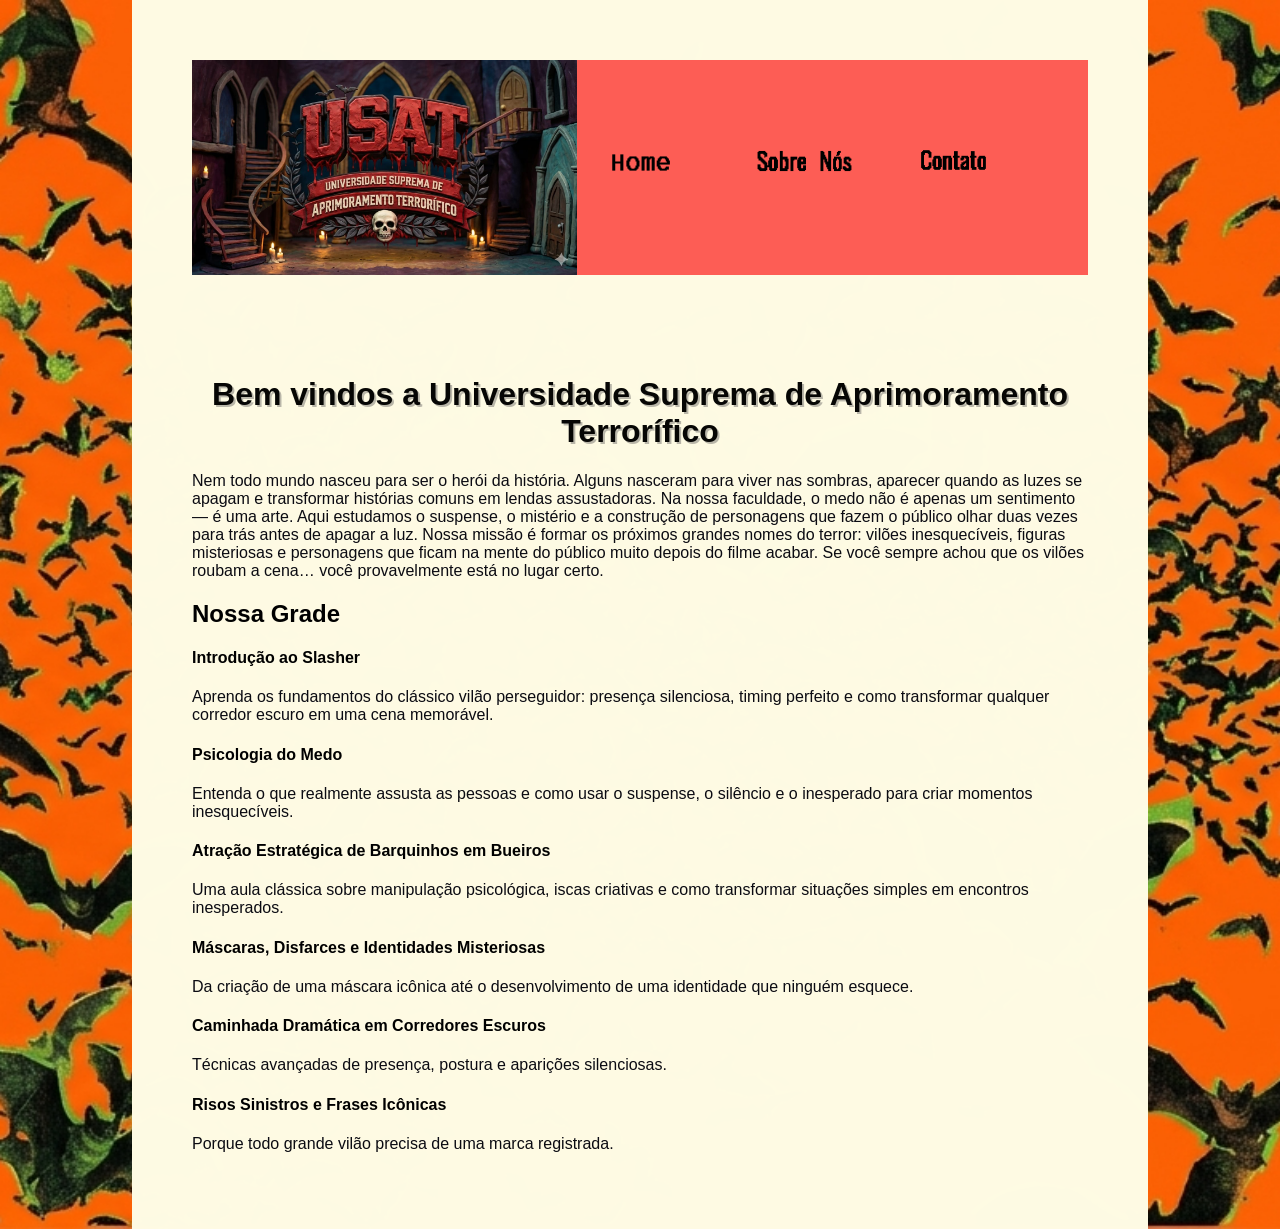
==== index.html @ 1061a879 "Update index.html" ====
<!DOCTYPE html>
<html lang="pt-br">
<head>
    <meta charset="UTF-8">
    <meta name="viewport" content="width=device-width, initial-scale=1.0">
    <title>Document</title>
    <link rel="stylesheet" href="aparencia.css">
</head>
<body> 
    <div class="container">
    <header> 
        
        <img class="logo" src="b1789b69-5e54-4f45-bcd7-38c02c37fc82.jpg">

<nav style="position:absolute;top: 30%; right:25%;">
    <a href="sobre.html">
        <img src="sobreee.gif" width="120px">
    </a>
</nav>
<nav style="position: absolute;top: 30%; right:10%;">
    <a href="contato.html">
        <img src="cont.gif" width="90px">
    </a>
    </nav>
 <nav style="position: absolute;top: 35%;left: 45%;">
        <a href="index.html">
            <img src="home.gif" width="90px">
        </a> 
    </nav>

            
        </header>

<h1 style="color: rgb(6, 6, 4);"> Bem vindos a Universidade Suprema de Aprimoramento Terrorífico</h1>    
    <p> Nem todo mundo nasceu para ser o herói da história.
Alguns nasceram para viver nas sombras, aparecer quando as luzes se apagam e transformar histórias comuns em lendas assustadoras.
Na nossa faculdade, o medo não é apenas um sentimento — é uma arte. 
Aqui estudamos o suspense, o mistério e a construção de personagens que fazem o público olhar duas vezes para trás antes de apagar a luz.
Nossa missão é formar os próximos grandes nomes do terror: vilões inesquecíveis, figuras misteriosas e personagens que ficam na mente do público muito depois do filme acabar.
Se você sempre achou que os vilões roubam a cena…
você provavelmente está no lugar certo.</p>
<h2>Nossa Grade</h2>
<h4>Introdução ao Slasher</h4>
<p>Aprenda os fundamentos do clássico vilão perseguidor: presença silenciosa, timing perfeito e como transformar qualquer corredor escuro em uma cena memorável. </p>

<h4>Psicologia do Medo </h4>
<p>Entenda o que realmente assusta as pessoas e como usar o suspense, o silêncio e o inesperado para criar momentos inesquecíveis.</p>

<h4>Atração Estratégica de Barquinhos em Bueiros</h4>
<p>Uma aula clássica sobre manipulação psicológica, iscas criativas e como transformar situações simples em encontros inesperados.</p>

<h4>Máscaras, Disfarces e Identidades Misteriosas</h4>
<p>Da criação de uma máscara icônica até o desenvolvimento de uma identidade que ninguém esquece.</p>

<h4>Caminhada Dramática em Corredores Escuros</h4>
<p>Técnicas avançadas de presença, postura e aparições silenciosas.</p>

<h4>Risos Sinistros e Frases Icônicas</h4>
<p>Porque todo grande vilão precisa de uma marca registrada.</p>

           
       
       

</body>
</div>
</html>


           
       
       

</body>
</div>
</html>
---- aparencia.css ----
header {
  background-color: #fd0808a5;
  position: relative;
  padding: 12%;
}

body {
  margin: 0;
  background-image: url("morce.png"); 
  background-size: cover;   
  background-position: center;
  background-repeat: no-repeat;
  font-family: Arial, sans-serif;
  
}

.container{
  max-width: 70%;   
  margin: auto;       
  padding: 60px;
  background-color: rgba(254, 251, 228, 0.995);
}   

h1 { 
  text-shadow: 2px 2px rgba(91, 88, 89, 0.418);
  text-align:center;
  padding-top: 80px;
}

p {
  color: rgb(11, 11, 18);
}

.center{
  display: flex;
  justify-content: center;
  align-items: center;
}

.logo{
  position: absolute;
  top: 0%;
  left: 0%;
  width: 43%;   
}

form{
  max-width: 70%;          
  padding: 60px;
  background-color: rgba(230, 236, 147, 0.381);
  display: flex;
  flex-direction: column;
  width: 40%;
  margin: 9% auto;
  gap: 9px;
}
  footer{ position: relative;
  padding: 1%; }
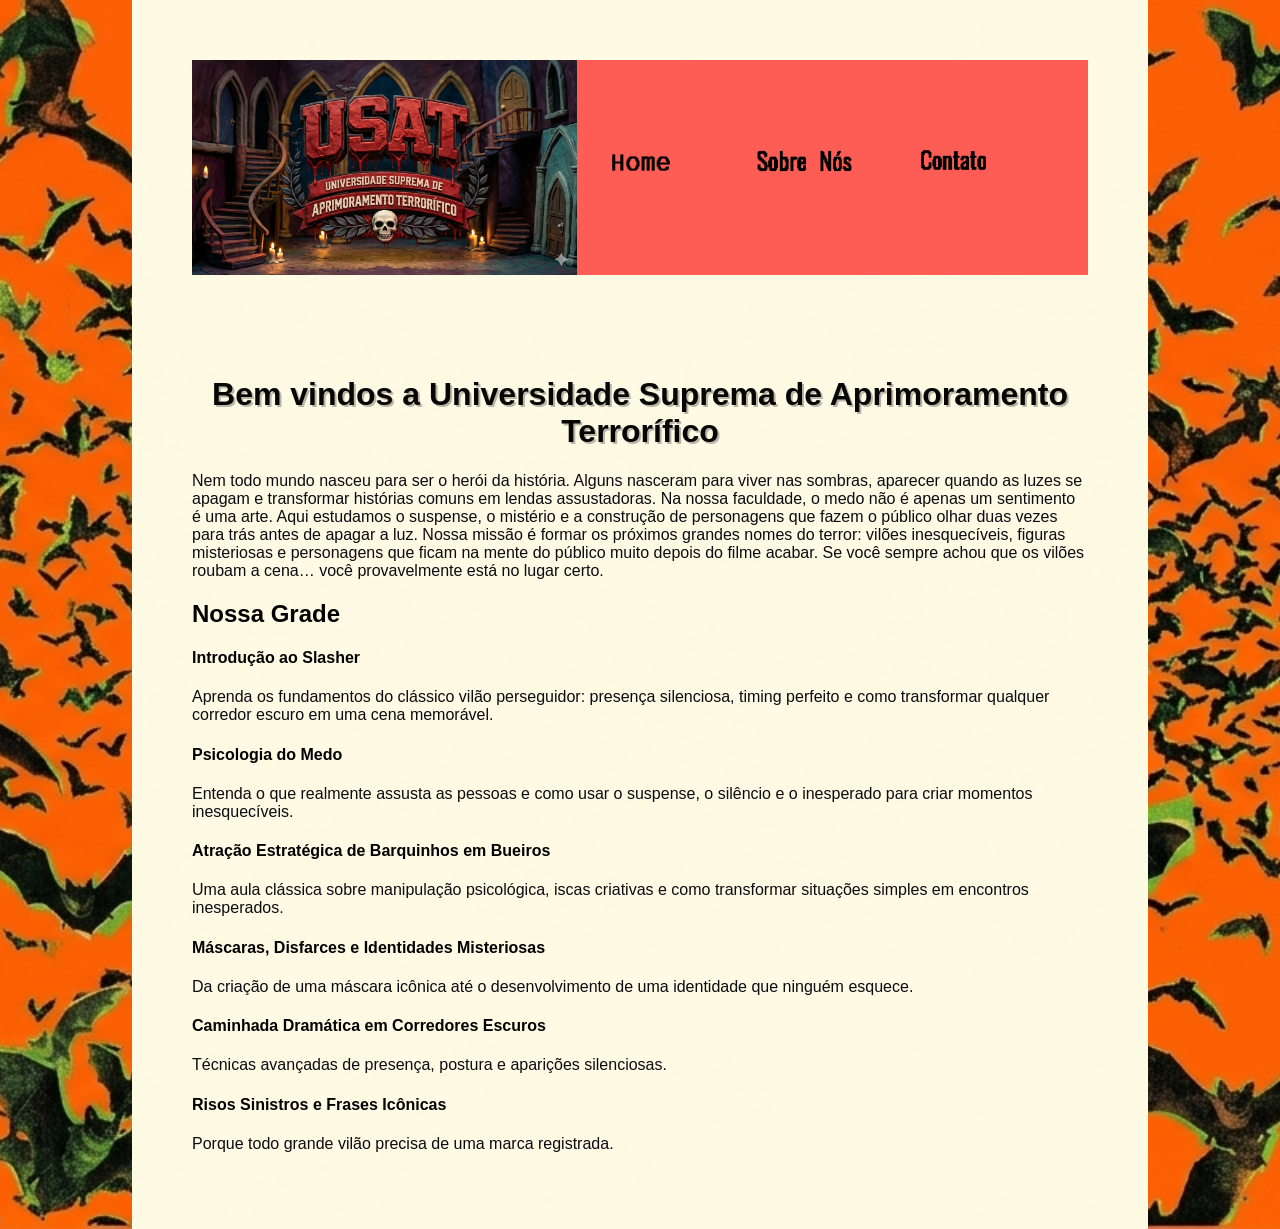
==== commit 48b8077f: "Update index.html" ====
--- a/index.html
+++ b/index.html
@@ -34,7 +34,7 @@
 <h1 style="color: rgb(6, 6, 4);"> Bem vindos a Universidade Suprema de Aprimoramento Terrorífico</h1>    
     <p> Nem todo mundo nasceu para ser o herói da história.
 Alguns nasceram para viver nas sombras, aparecer quando as luzes se apagam e transformar histórias comuns em lendas assustadoras.
-Na nossa faculdade, o medo não é apenas um sentimento — é uma arte. 
+Na nossa faculdade, o medo não é apenas um sentimento é uma arte. 
 Aqui estudamos o suspense, o mistério e a construção de personagens que fazem o público olhar duas vezes para trás antes de apagar a luz.
 Nossa missão é formar os próximos grandes nomes do terror: vilões inesquecíveis, figuras misteriosas e personagens que ficam na mente do público muito depois do filme acabar.
 Se você sempre achou que os vilões roubam a cena…
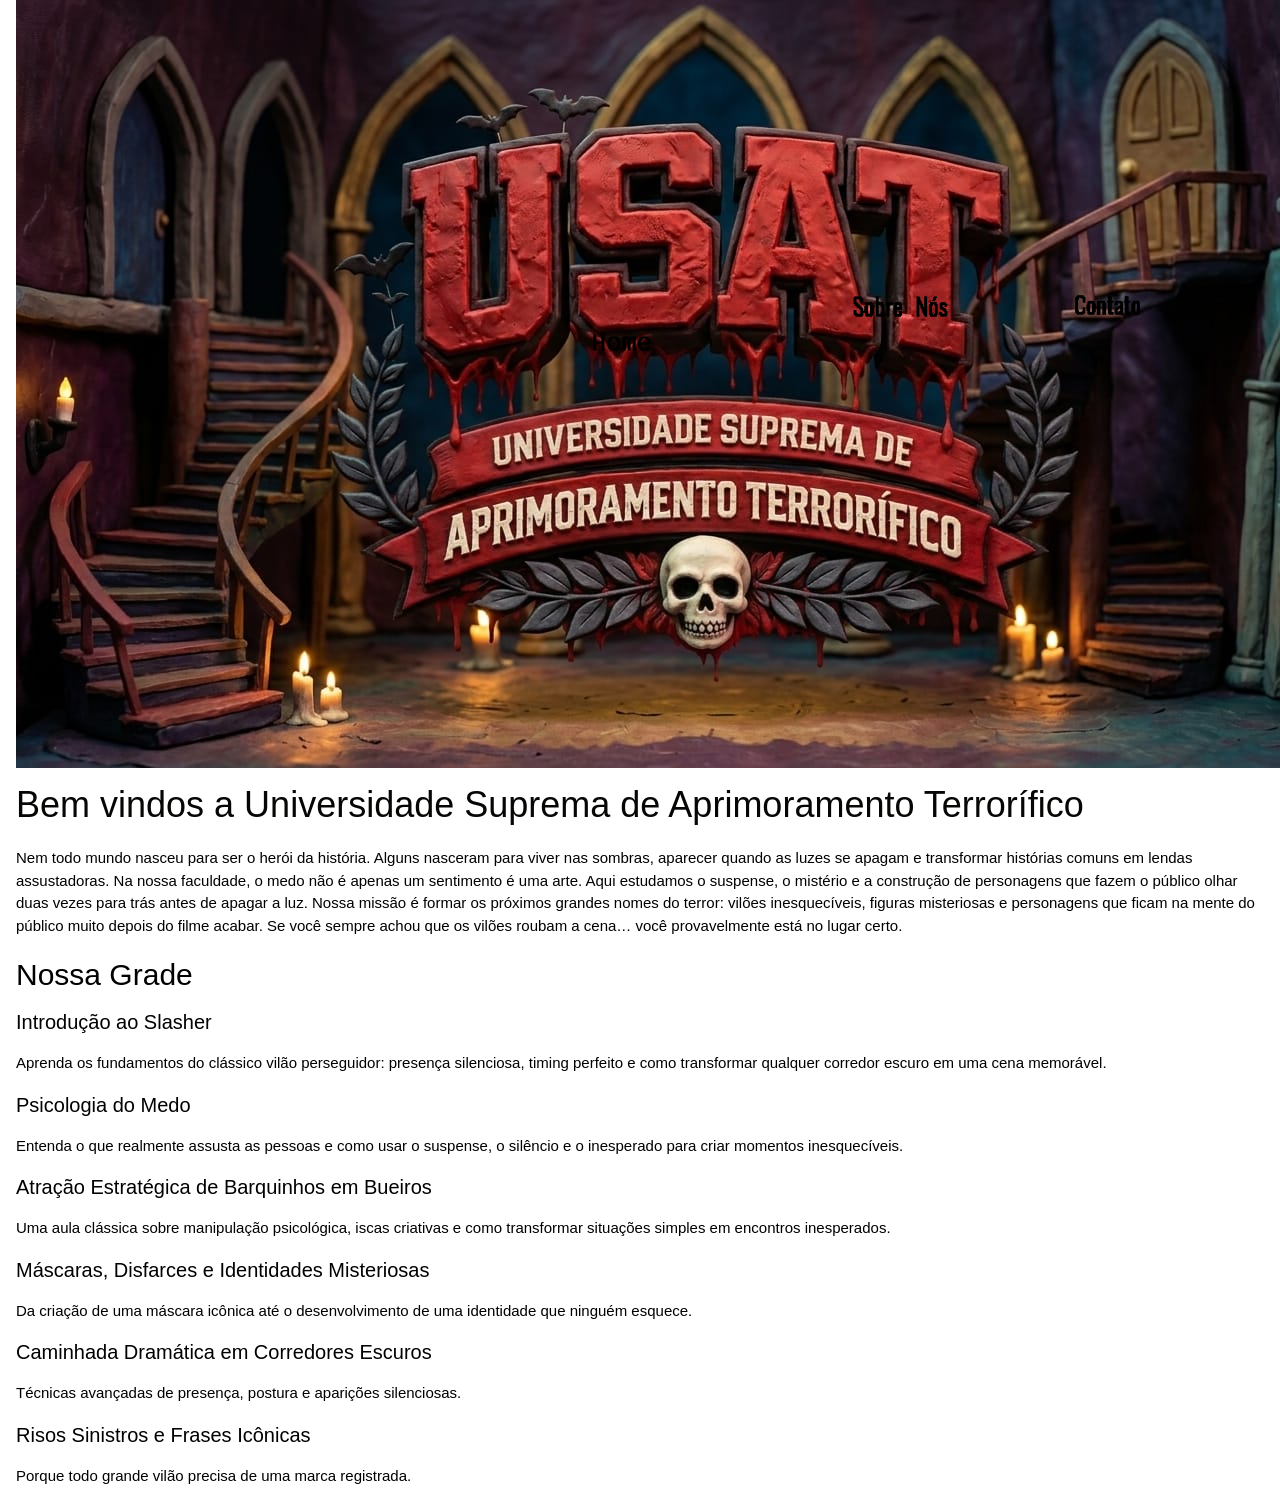
==== commit 25fcccda: "Refactor index.html for layout and content updates Updated HTML structure and content for improved l" ====
--- a/index.html
+++ b/index.html
@@ -4,9 +4,15 @@
     <meta charset="UTF-8">
     <meta name="viewport" content="width=device-width, initial-scale=1.0">
     <title>Document</title>
-    <link rel="stylesheet" href="aparencia.css">
+
+    <!-- W3.CSS -->
+    <link rel="stylesheet" href="https://www.w3schools.com/w3css/4/w3.css">
+
+   
 </head>
-<body> 
+
+<body class="w3-container"> 
+
     <div class="container">
     <header> 
         
@@ -17,33 +23,39 @@
         <img src="sobreee.gif" width="120px">
     </a>
 </nav>
+
 <nav style="position: absolute;top: 30%; right:10%;">
     <a href="contato.html">
         <img src="cont.gif" width="90px">
     </a>
-    </nav>
- <nav style="position: absolute;top: 35%;left: 45%;">
-        <a href="index.html">
-            <img src="home.gif" width="90px">
-        </a> 
-    </nav>
+</nav>
 
-            
-        </header>
+<nav style="position: absolute;top: 35%;left: 45%;">
+    <a href="index.html">
+        <img src="home.gif" width="90px">
+    </a> 
+</nav>
+
+    </header>
 
 <h1 style="color: rgb(6, 6, 4);"> Bem vindos a Universidade Suprema de Aprimoramento Terrorífico</h1>    
-    <p> Nem todo mundo nasceu para ser o herói da história.
+
+<p>
+Nem todo mundo nasceu para ser o herói da história.
 Alguns nasceram para viver nas sombras, aparecer quando as luzes se apagam e transformar histórias comuns em lendas assustadoras.
 Na nossa faculdade, o medo não é apenas um sentimento é uma arte. 
 Aqui estudamos o suspense, o mistério e a construção de personagens que fazem o público olhar duas vezes para trás antes de apagar a luz.
 Nossa missão é formar os próximos grandes nomes do terror: vilões inesquecíveis, figuras misteriosas e personagens que ficam na mente do público muito depois do filme acabar.
 Se você sempre achou que os vilões roubam a cena…
-você provavelmente está no lugar certo.</p>
+você provavelmente está no lugar certo.
+</p>
+
 <h2>Nossa Grade</h2>
+
 <h4>Introdução ao Slasher</h4>
-<p>Aprenda os fundamentos do clássico vilão perseguidor: presença silenciosa, timing perfeito e como transformar qualquer corredor escuro em uma cena memorável. </p>
+<p>Aprenda os fundamentos do clássico vilão perseguidor: presença silenciosa, timing perfeito e como transformar qualquer corredor escuro em uma cena memorável.</p>
 
-<h4>Psicologia do Medo </h4>
+<h4>Psicologia do Medo</h4>
 <p>Entenda o que realmente assusta as pessoas e como usar o suspense, o silêncio e o inesperado para criar momentos inesquecíveis.</p>
 
 <h4>Atração Estratégica de Barquinhos em Bueiros</h4>
@@ -58,6 +70,10 @@
 <h4>Risos Sinistros e Frases Icônicas</h4>
 <p>Porque todo grande vilão precisa de uma marca registrada.</p>
 
+</div>
+
+</body>
+</html>
            
        
        
@@ -65,12 +81,3 @@
 </body>
 </div>
 </html>
-
-
-           
-       
-       
-
-</body>
-</div>
-</html>
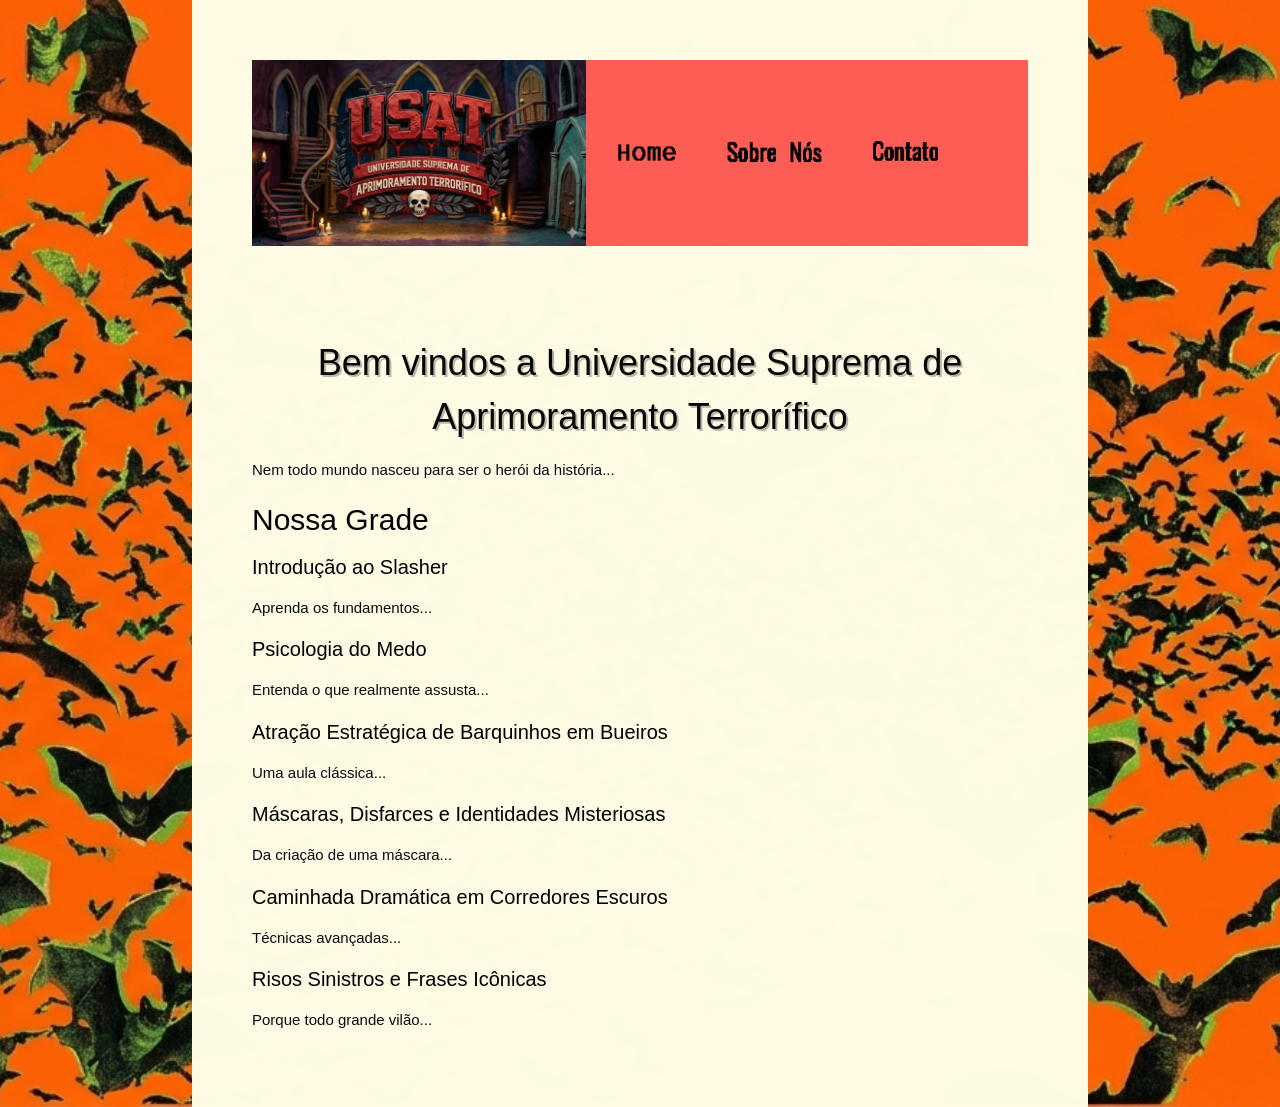
==== commit fbca5f1b: "Refactor index.html structure and styles" ====
--- a/index.html
+++ b/index.html
@@ -1,77 +1,133 @@
 <!DOCTYPE html>
 <html lang="pt-br">
 <head>
-    <meta charset="UTF-8">
-    <meta name="viewport" content="width=device-width, initial-scale=1.0">
-    <title>Document</title>
+<meta charset="UTF-8">
+<meta name="viewport" content="width=device-width, initial-scale=1.0">
+<title>Document</title>
 
-    <!-- W3.CSS -->
-    <link rel="stylesheet" href="https://www.w3schools.com/w3css/4/w3.css">
+<!-- W3.CSS -->
+<link rel="stylesheet" href="https://www.w3schools.com/w3css/4/w3.css">
 
-   
+<!-- SEU CSS AGORA DENTRO DO HTML -->
+<style>
+header { 
+  background-color: #fd0808a5;
+  position: relative;
+  padding: 12%;
+}
+
+body {
+  margin: 0;
+  background-image: url("morce.png"); 
+  background-size: cover;   
+  background-position: center;
+  background-repeat: no-repeat;
+  font-family: Arial, sans-serif;
+  cursor: url("pointer.png"), auto;
+}
+
+.container{
+  max-width: 70%;   
+  margin: auto;       
+  padding: 60px;
+  background-color: rgba(254, 251, 228, 0.995);
+}   
+
+h1 { 
+  text-shadow: 2px 2px rgba(91, 88, 89, 0.418);
+  text-align:center;
+  padding-top: 80px;
+}
+
+p {
+  color: rgb(11, 11, 18);
+}
+
+.center{
+  display: flex;
+  justify-content: center;
+  align-items: center;
+}
+
+.logo{
+  position: absolute;
+  top: 0%;
+  left: 0%;
+  width: 43%;   
+}
+
+form{
+  max-width: 70%;          
+  padding: 60px;
+  background-color: rgba(230, 236, 147, 0.381);
+  display: flex;
+  flex-direction: column;
+  width: 40%;
+  margin: 9% auto;
+  gap: 9px;
+}
+
+footer{ 
+  position: relative;
+  padding: 1%; 
+}
+</style>
+
 </head>
 
-<body class="w3-container"> 
+<body>
+<div class="container">
 
-    <div class="container">
-    <header> 
-        
-        <img class="logo" src="b1789b69-5e54-4f45-bcd7-38c02c37fc82.jpg">
+<header>
+<img class="logo" src="b1789b69-5e54-4f45-bcd7-38c02c37fc82.jpg">
 
 <nav style="position:absolute;top: 30%; right:25%;">
-    <a href="sobre.html">
-        <img src="sobreee.gif" width="120px">
-    </a>
+<a href="sobre.html">
+<img src="sobreee.gif" width="120px">
+</a>
 </nav>
 
 <nav style="position: absolute;top: 30%; right:10%;">
-    <a href="contato.html">
-        <img src="cont.gif" width="90px">
-    </a>
+<a href="contato.html">
+<img src="cont.gif" width="90px">
+</a>
 </nav>
 
 <nav style="position: absolute;top: 35%;left: 45%;">
-    <a href="index.html">
-        <img src="home.gif" width="90px">
-    </a> 
+<a href="index.html">
+<img src="home.gif" width="90px">
+</a>
 </nav>
 
-    </header>
+</header>
 
-<h1 style="color: rgb(6, 6, 4);"> Bem vindos a Universidade Suprema de Aprimoramento Terrorífico</h1>    
+<h1 style="color: rgb(6, 6, 4);"> Bem vindos a Universidade Suprema de Aprimoramento Terrorífico</h1>
 
 <p>
-Nem todo mundo nasceu para ser o herói da história.
-Alguns nasceram para viver nas sombras, aparecer quando as luzes se apagam e transformar histórias comuns em lendas assustadoras.
-Na nossa faculdade, o medo não é apenas um sentimento é uma arte. 
-Aqui estudamos o suspense, o mistério e a construção de personagens que fazem o público olhar duas vezes para trás antes de apagar a luz.
-Nossa missão é formar os próximos grandes nomes do terror: vilões inesquecíveis, figuras misteriosas e personagens que ficam na mente do público muito depois do filme acabar.
-Se você sempre achou que os vilões roubam a cena…
-você provavelmente está no lugar certo.
+Nem todo mundo nasceu para ser o herói da história...
 </p>
 
 <h2>Nossa Grade</h2>
 
 <h4>Introdução ao Slasher</h4>
-<p>Aprenda os fundamentos do clássico vilão perseguidor: presença silenciosa, timing perfeito e como transformar qualquer corredor escuro em uma cena memorável.</p>
+<p>Aprenda os fundamentos...</p>
 
 <h4>Psicologia do Medo</h4>
-<p>Entenda o que realmente assusta as pessoas e como usar o suspense, o silêncio e o inesperado para criar momentos inesquecíveis.</p>
+<p>Entenda o que realmente assusta...</p>
 
 <h4>Atração Estratégica de Barquinhos em Bueiros</h4>
-<p>Uma aula clássica sobre manipulação psicológica, iscas criativas e como transformar situações simples em encontros inesperados.</p>
+<p>Uma aula clássica...</p>
 
 <h4>Máscaras, Disfarces e Identidades Misteriosas</h4>
-<p>Da criação de uma máscara icônica até o desenvolvimento de uma identidade que ninguém esquece.</p>
+<p>Da criação de uma máscara...</p>
 
 <h4>Caminhada Dramática em Corredores Escuros</h4>
-<p>Técnicas avançadas de presença, postura e aparições silenciosas.</p>
+<p>Técnicas avançadas...</p>
 
 <h4>Risos Sinistros e Frases Icônicas</h4>
-<p>Porque todo grande vilão precisa de uma marca registrada.</p>
+<p>Porque todo grande vilão...</p>
 
 </div>
-
 </body>
 </html>
            
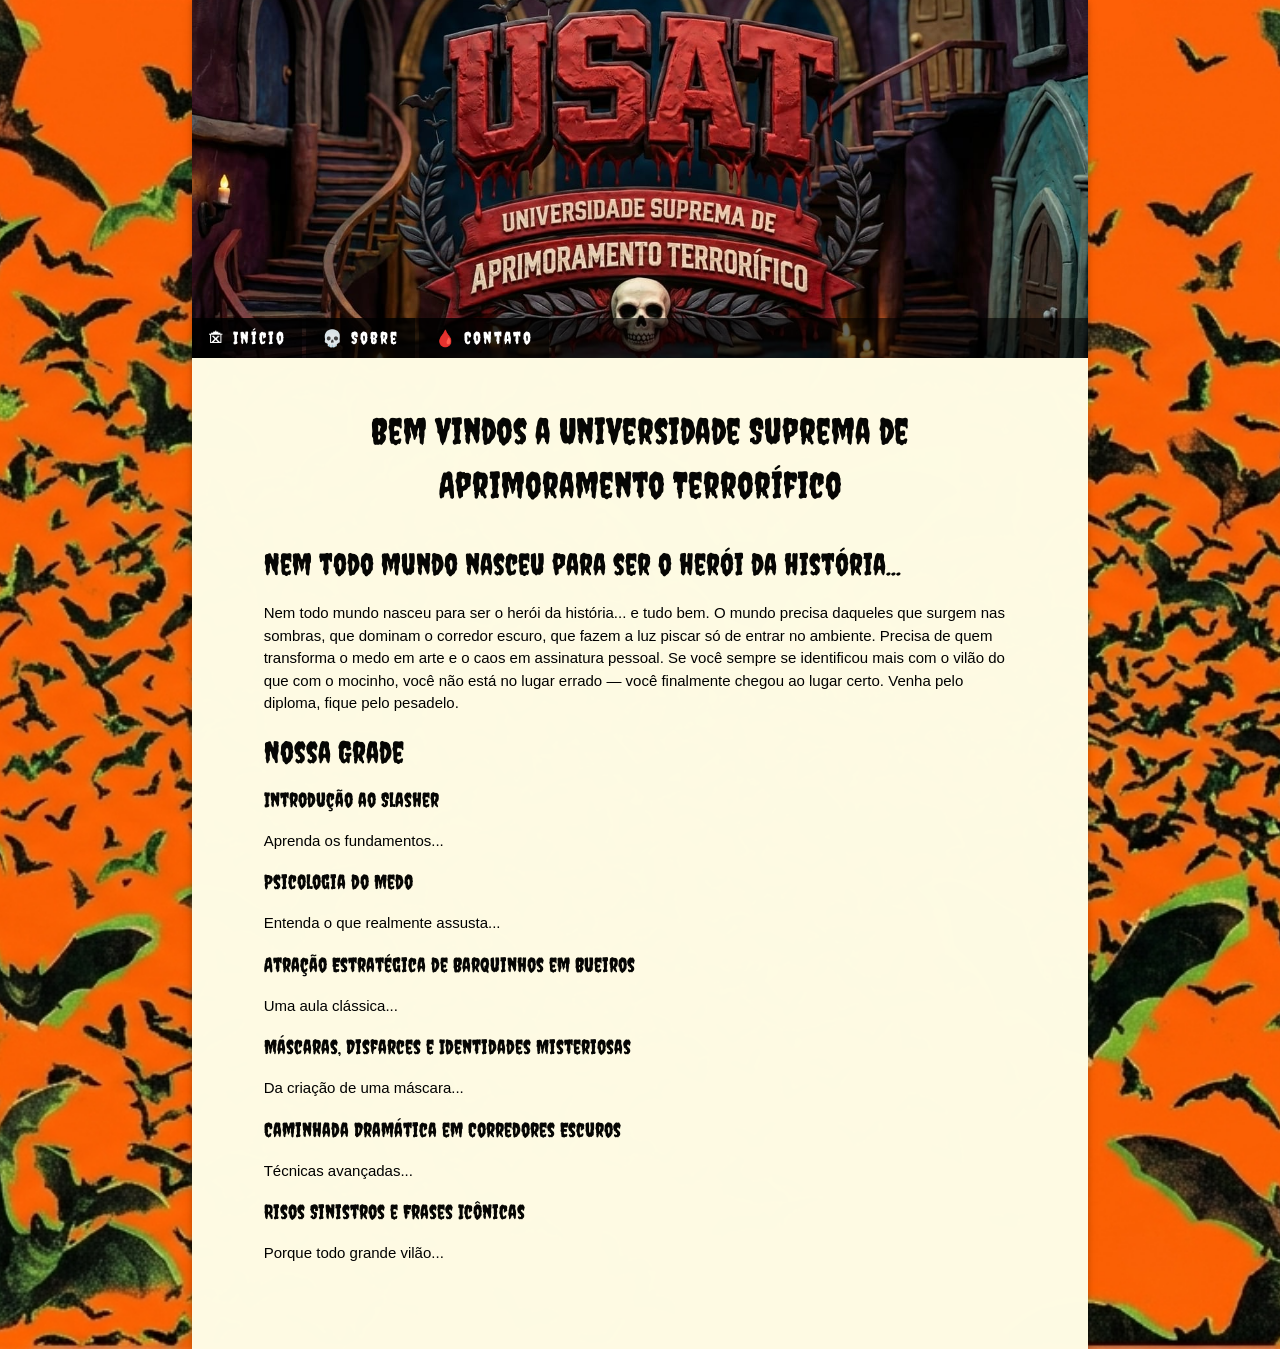
==== commit 8ae3123e: "Update index.html" ====
--- a/index.html
+++ b/index.html
@@ -3,134 +3,74 @@
 <head>
 <meta charset="UTF-8">
 <meta name="viewport" content="width=device-width, initial-scale=1.0">
-<title>Document</title>
+<title>Home</title>
+<link rel="stylesheet" href="https://www.w3schools.com/w3css/4/w3.css">
+<link href="https://fonts.googleapis.com/css2?family=Creepster&display=swap" rel="stylesheet">
 
-<!-- W3.CSS -->
-<link rel="stylesheet" href="https://www.w3schools.com/w3css/4/w3.css">
-
-<!-- SEU CSS AGORA DENTRO DO HTML -->
 <style>
-header { 
-  background-color: #fd0808a5;
-  position: relative;
-  padding: 12%;
-}
-
 body {
-  margin: 0;
   background-image: url("morce.png"); 
   background-size: cover;   
   background-position: center;
   background-repeat: no-repeat;
-  font-family: Arial, sans-serif;
   cursor: url("pointer.png"), auto;
-}
-
-.container{
-  max-width: 70%;   
-  margin: auto;       
-  padding: 60px;
-  background-color: rgba(254, 251, 228, 0.995);
-}   
-
-h1 { 
-  text-shadow: 2px 2px rgba(91, 88, 89, 0.418);
-  text-align:center;
-  padding-top: 80px;
-}
-
-p {
-  color: rgb(11, 11, 18);
-}
-
-.center{
-  display: flex;
-  justify-content: center;
-  align-items: center;
-}
-
-.logo{
-  position: absolute;
-  top: 0%;
-  left: 0%;
-  width: 43%;   
-}
-
-form{
-  max-width: 70%;          
-  padding: 60px;
-  background-color: rgba(230, 236, 147, 0.381);
-  display: flex;
-  flex-direction: column;
-  width: 40%;
-  margin: 9% auto;
-  gap: 9px;
-}
-
-footer{ 
-  position: relative;
-  padding: 1%; 
 }
 </style>
 
 </head>
 
 <body>
-<div class="container">
+ <div class="w3-content w3-card " style="max-width:70%; background-color: rgba(254, 251, 228, 0.995);">
+ 
+     <header class="w3-container" style="background-image: url('b1789b69-5e54-4f45-bcd7-38c02c37fc82.jpg'); background-size: cover; background-position: center; position: relative; padding: 20%; transition: filter 0.3s;" 
+onmouseover="this.style.filter='grayscale(100%)'" 
+onmouseout="this.style.filter='grayscale(0%)'">
 
-<header>
-<img class="logo" src="b1789b69-5e54-4f45-bcd7-38c02c37fc82.jpg">
+         
+        <nav style="position: absolute; bottom: 0; left: 0; width: 100%; background-color: rgba(0,0,0,0.6);">
+            <a href="index.html" class="w3-button  w3-mobile" style="color: white; font-family: 'Creepster', cursive; font-size: 1.1rem; letter-spacing: 2px;">🏚 Início</a>
+            <a href="sobre.html" class="w3-button  w3-mobile" style="color: white; font-family: 'Creepster', cursive; font-size: 1.1rem; letter-spacing: 2px;">💀 Sobre</a>
+            <a href="contato.html" class="w3-button  w3-mobile" style="color: white; font-family: 'Creepster', cursive; font-size: 1.1rem; letter-spacing: 2px;">🩸 Contato</a>
+        </nav>
+    </header>
 
-<nav style="position:absolute;top: 30%; right:25%;">
-<a href="sobre.html">
-<img src="sobreee.gif" width="120px">
-</a>
-</nav>
 
-<nav style="position: absolute;top: 30%; right:10%;">
-<a href="contato.html">
-<img src="cont.gif" width="90px">
-</a>
-</nav>
+<div class="w3-container" style="padding: 4% 8% 6% 8%;">
+<h1 style="color: rgb(6, 6, 4); font-family: 'Creepster', cursive; text-align:center;">
+  Bem vindos a Universidade Suprema de Aprimoramento Terrorífico
+</h1>
 
-<nav style="position: absolute;top: 35%;left: 45%;">
-<a href="index.html">
-<img src="home.gif" width="90px">
-</a>
-</nav>
+<h2 style="color: rgb(6, 6, 4); font-family: 'Creepster', cursive; margin-top: 4%;">
+  Nem todo mundo nasceu para ser o herói da história...
+</h2>
+<p>Nem todo mundo nasceu para ser o herói da história... e tudo bem. O mundo precisa daqueles que surgem nas sombras, que dominam o corredor escuro, que fazem a luz piscar só de entrar no ambiente. Precisa de quem transforma o medo em arte e o caos em assinatura pessoal. Se você sempre se identificou mais com o vilão do que com o mocinho, você não está no lugar errado — você finalmente chegou ao lugar certo. Venha pelo diploma, fique pelo pesadelo.</p>
 
-</header>
+<h2 style="color: rgb(6, 6, 4); font-family: 'Creepster', cursive;">Nossa Grade</h2>
 
-<h1 style="color: rgb(6, 6, 4);"> Bem vindos a Universidade Suprema de Aprimoramento Terrorífico</h1>
-
-<p>
-Nem todo mundo nasceu para ser o herói da história...
-</p>
-
-<h2>Nossa Grade</h2>
-
-<h4>Introdução ao Slasher</h4>
+<h4 style="color: rgb(6, 6, 4); font-family: 'Creepster', cursive;">Introdução ao Slasher</h4>
 <p>Aprenda os fundamentos...</p>
 
-<h4>Psicologia do Medo</h4>
+<h4 style="color: rgb(6, 6, 4); font-family: 'Creepster', cursive;">Psicologia do Medo</h4>
 <p>Entenda o que realmente assusta...</p>
 
-<h4>Atração Estratégica de Barquinhos em Bueiros</h4>
+<h4 style="color: rgb(6, 6, 4); font-family: 'Creepster', cursive;">Atração Estratégica de Barquinhos em Bueiros</h4>
 <p>Uma aula clássica...</p>
 
-<h4>Máscaras, Disfarces e Identidades Misteriosas</h4>
+<h4 style="color: rgb(6, 6, 4); font-family: 'Creepster', cursive;">Máscaras, Disfarces e Identidades Misteriosas</h4>
 <p>Da criação de uma máscara...</p>
 
-<h4>Caminhada Dramática em Corredores Escuros</h4>
+<h4 style="color: rgb(6, 6, 4); font-family: 'Creepster', cursive;">Caminhada Dramática em Corredores Escuros</h4>
 <p>Técnicas avançadas...</p>
 
-<h4>Risos Sinistros e Frases Icônicas</h4>
+<h4 style="color: rgb(6, 6, 4); font-family: 'Creepster', cursive;">Risos Sinistros e Frases Icônicas</h4>
 <p>Porque todo grande vilão...</p>
+<footer class="w3-container" style="padding: 1%;"></footer>
+</div>
 
+</div>
 </div>
 </body>
 </html>
-           
        
        
 
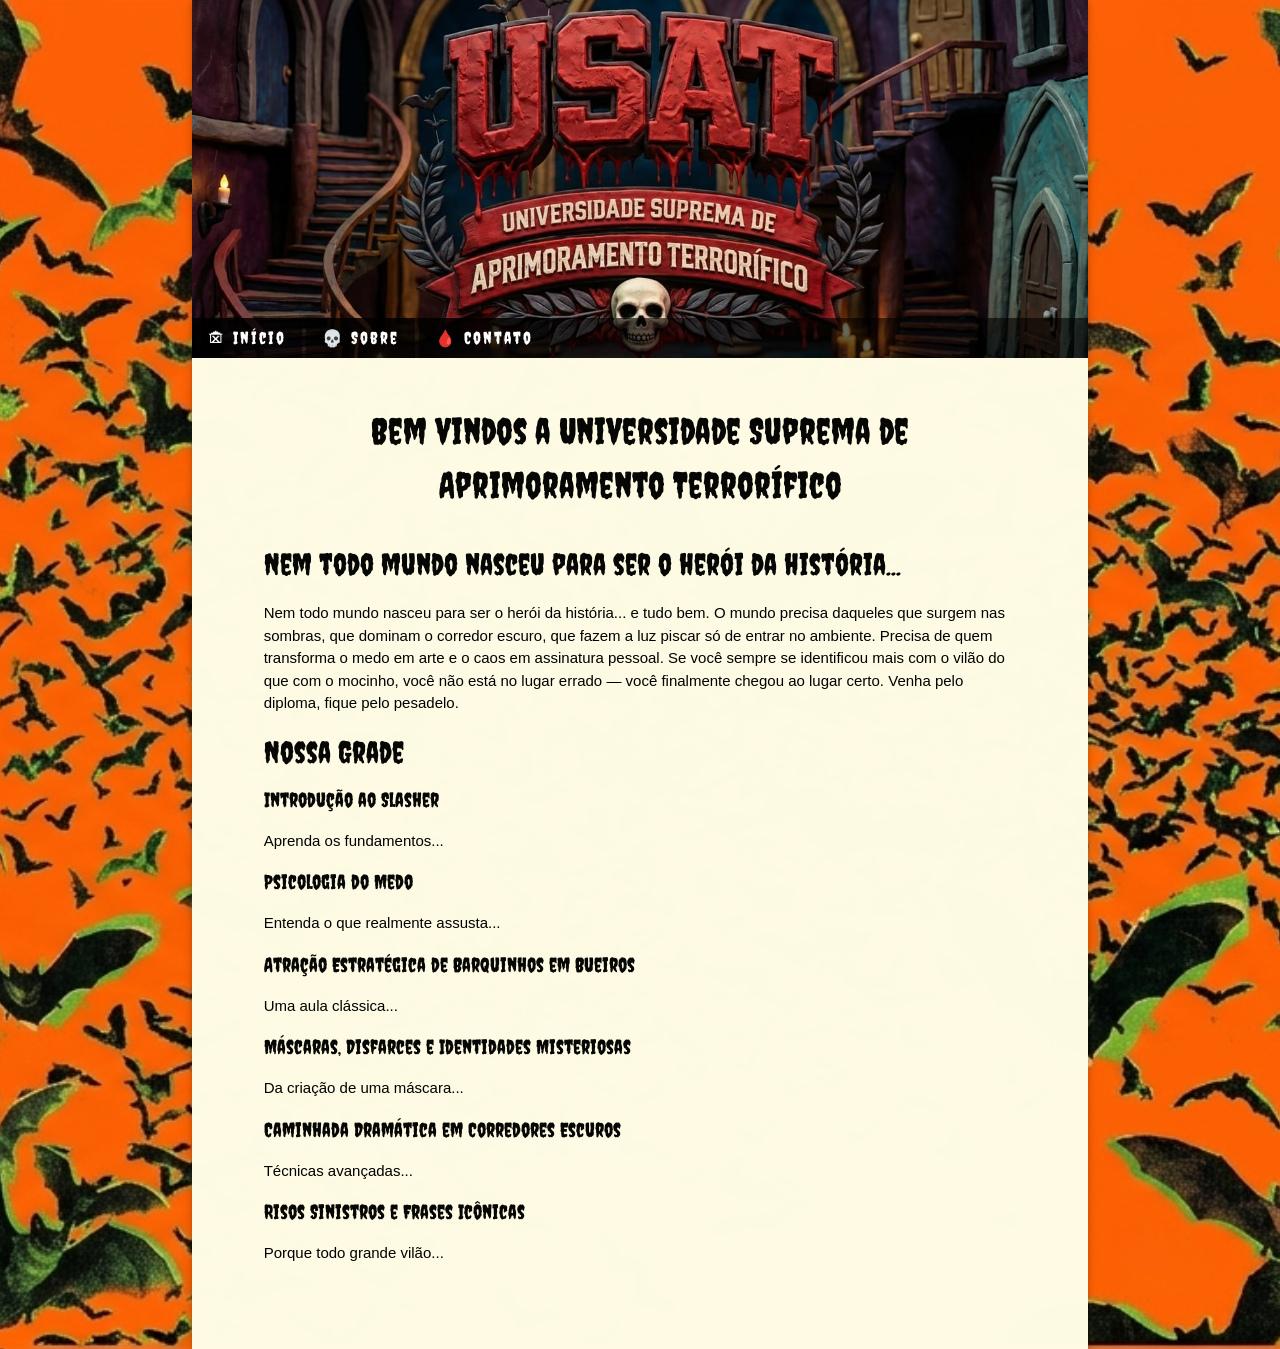
==== commit ff872a02: "Change background-repeat from no-repeat to repeat" ====
--- a/index.html
+++ b/index.html
@@ -12,7 +12,7 @@
   background-image: url("morce.png"); 
   background-size: cover;   
   background-position: center;
-  background-repeat: no-repeat;
+  background-repeat: repeat;
   cursor: url("pointer.png"), auto;
 }
 </style>
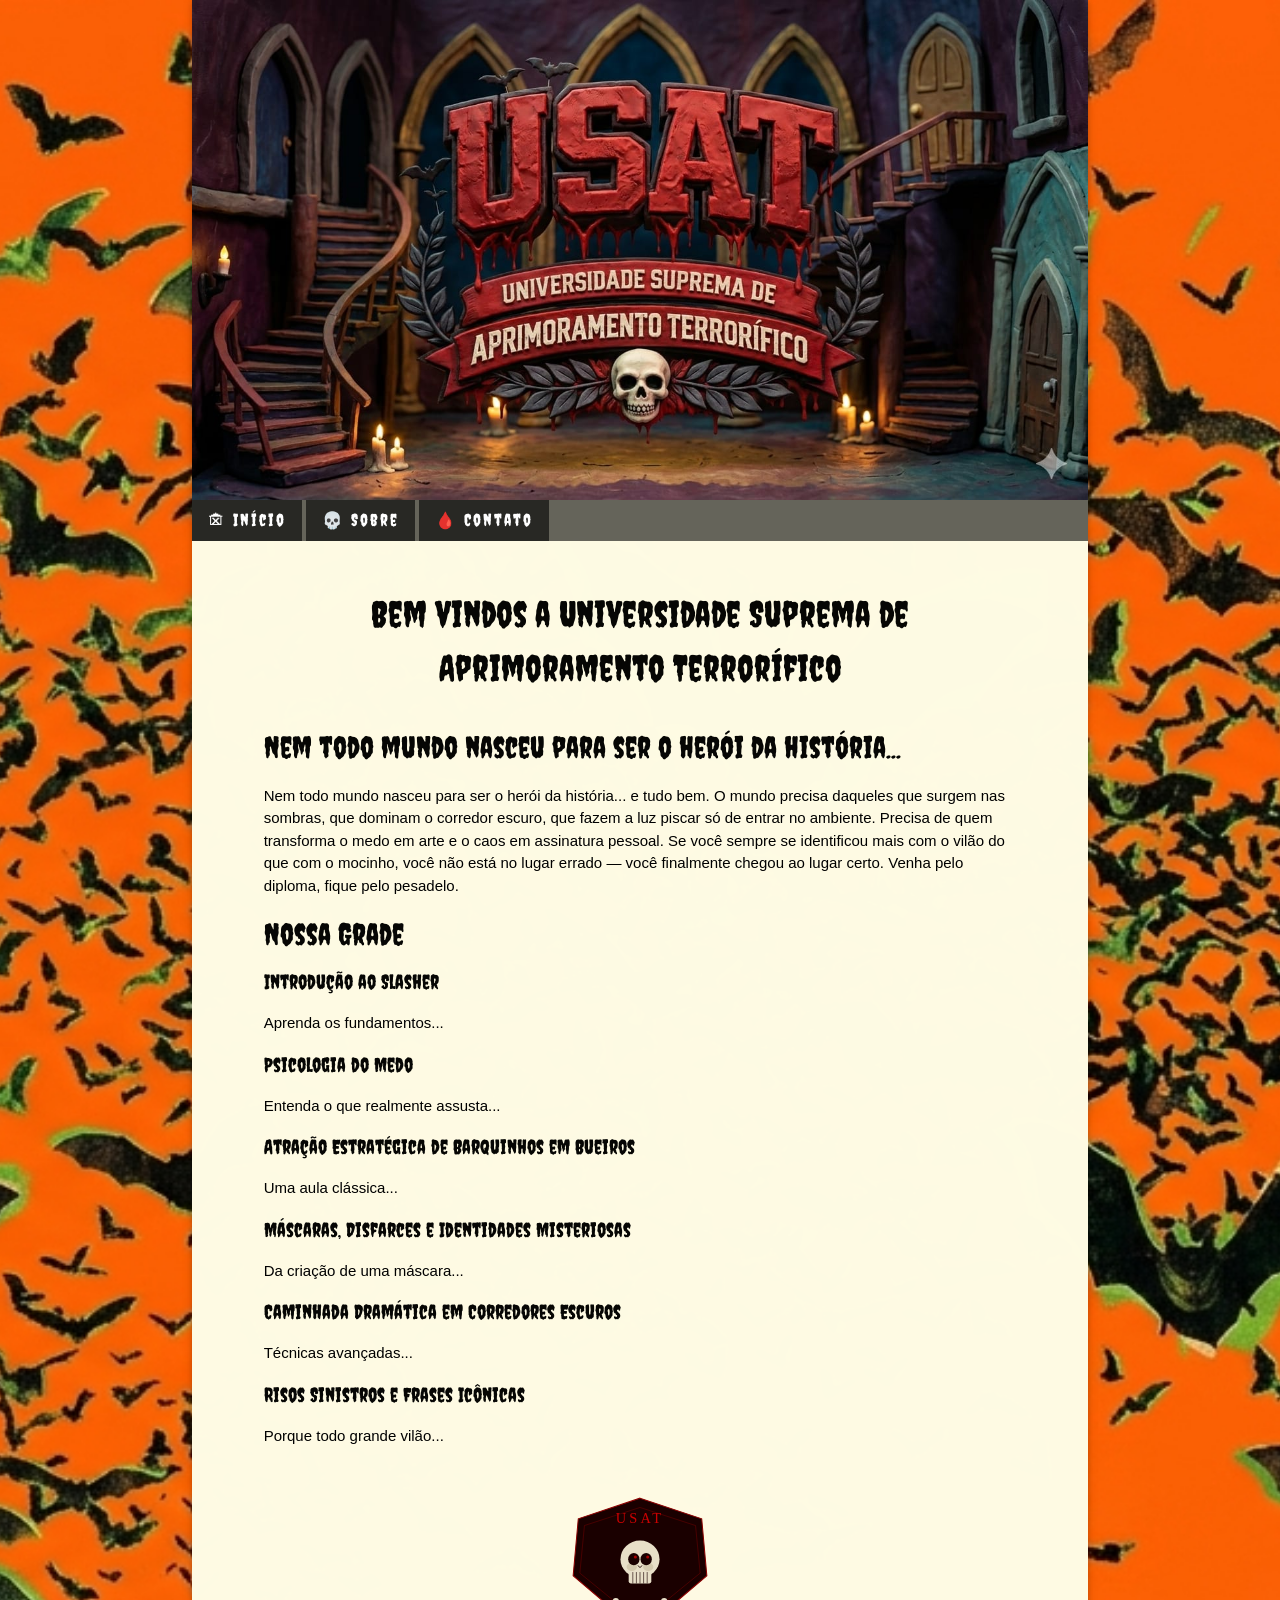
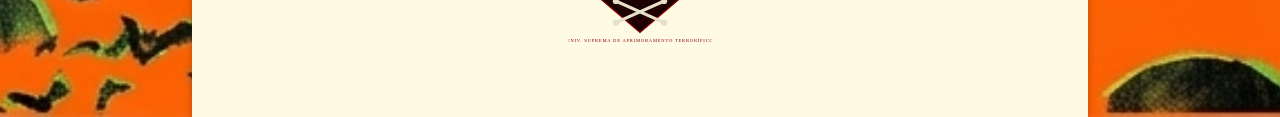
==== commit 4d903168: "Update title and header structure in index.html" ====
--- a/index.html
+++ b/index.html
@@ -3,7 +3,7 @@
 <head>
 <meta charset="UTF-8">
 <meta name="viewport" content="width=device-width, initial-scale=1.0">
-<title>Home</title>
+<title>Document</title>
 <link rel="stylesheet" href="https://www.w3schools.com/w3css/4/w3.css">
 <link href="https://fonts.googleapis.com/css2?family=Creepster&display=swap" rel="stylesheet">
 
@@ -12,7 +12,7 @@
   background-image: url("morce.png"); 
   background-size: cover;   
   background-position: center;
-  background-repeat: repeat;
+  background-repeat: no-repeat;
   cursor: url("pointer.png"), auto;
 }
 </style>
@@ -20,20 +20,19 @@
 </head>
 
 <body>
- <div class="w3-content w3-card " style="max-width:70%; background-color: rgba(254, 251, 228, 0.995);">
- 
-     <header class="w3-container" style="background-image: url('b1789b69-5e54-4f45-bcd7-38c02c37fc82.jpg'); background-size: cover; background-position: center; position: relative; padding: 20%; transition: filter 0.3s;" 
-onmouseover="this.style.filter='grayscale(100%)'" 
-onmouseout="this.style.filter='grayscale(0%)'">
+  <div class="w3-content w3-card " style="max-width:70%; background-color: rgba(254, 251, 228, 0.995);">
 
-         
-        <nav style="position: absolute; bottom: 0; left: 0; width: 100%; background-color: rgba(0,0,0,0.6);">
-            <a href="index.html" class="w3-button  w3-mobile" style="color: white; font-family: 'Creepster', cursive; font-size: 1.1rem; letter-spacing: 2px;">🏚 Início</a>
-            <a href="sobre.html" class="w3-button  w3-mobile" style="color: white; font-family: 'Creepster', cursive; font-size: 1.1rem; letter-spacing: 2px;">💀 Sobre</a>
-            <a href="contato.html" class="w3-button  w3-mobile" style="color: white; font-family: 'Creepster', cursive; font-size: 1.1rem; letter-spacing: 2px;">🩸 Contato</a>
-        </nav>
-    </header>
+    <header class="w3-display-container" style="width:100%;">
+        <img src="b1789b69-5e54-4f45-bcd7-38c02c37fc82.jpg" alt="Header"  style="width:100%; height: auto; object-fit: cover; filter: grayscale(0%); transition: filter 0.3s;"
+           onmouseover="this.style.filter='grayscale(100%)'"
+           onmouseout="this.style.filter='grayscale(0%)'"></header>
 
+      <nav style="width: 100%; background-color: rgba(0,0,0,0.6);">
+    <a href="index.html" class="w3-button w3-mobile" style="color: white; font-family: 'Creepster', cursive; font-size: 1.1rem; letter-spacing: 2px;">🏚 Início</a>
+    <a href="sobre.html" class="w3-button w3-mobile" style="color: white; font-family: 'Creepster', cursive; font-size: 1.1rem; letter-spacing: 2px;">💀 Sobre</a>
+    <a href="contato.html" class="w3-button w3-mobile" style="color: white; font-family: 'Creepster', cursive; font-size: 1.1rem; letter-spacing: 2px;">🩸 Contato</a>
+</nav>
+  
 
 <div class="w3-container" style="padding: 4% 8% 6% 8%;">
 <h1 style="color: rgb(6, 6, 4); font-family: 'Creepster', cursive; text-align:center;">
@@ -64,16 +63,14 @@
 
 <h4 style="color: rgb(6, 6, 4); font-family: 'Creepster', cursive;">Risos Sinistros e Frases Icônicas</h4>
 <p>Porque todo grande vilão...</p>
-<footer class="w3-container" style="padding: 1%;"></footer>
+<footer class="w3-container" style="padding: 2%; text-align: center;"> 
+  <img src="usat_logo_v2.svg" alt="Logo da USAT" style="width: 20%; margin-top: 16px;">
+</footer>
+ 
 </div>
 
 </div>
 </div>
 </body>
 </html>
-       
-       
-
-</body>
-</div>
 </html>
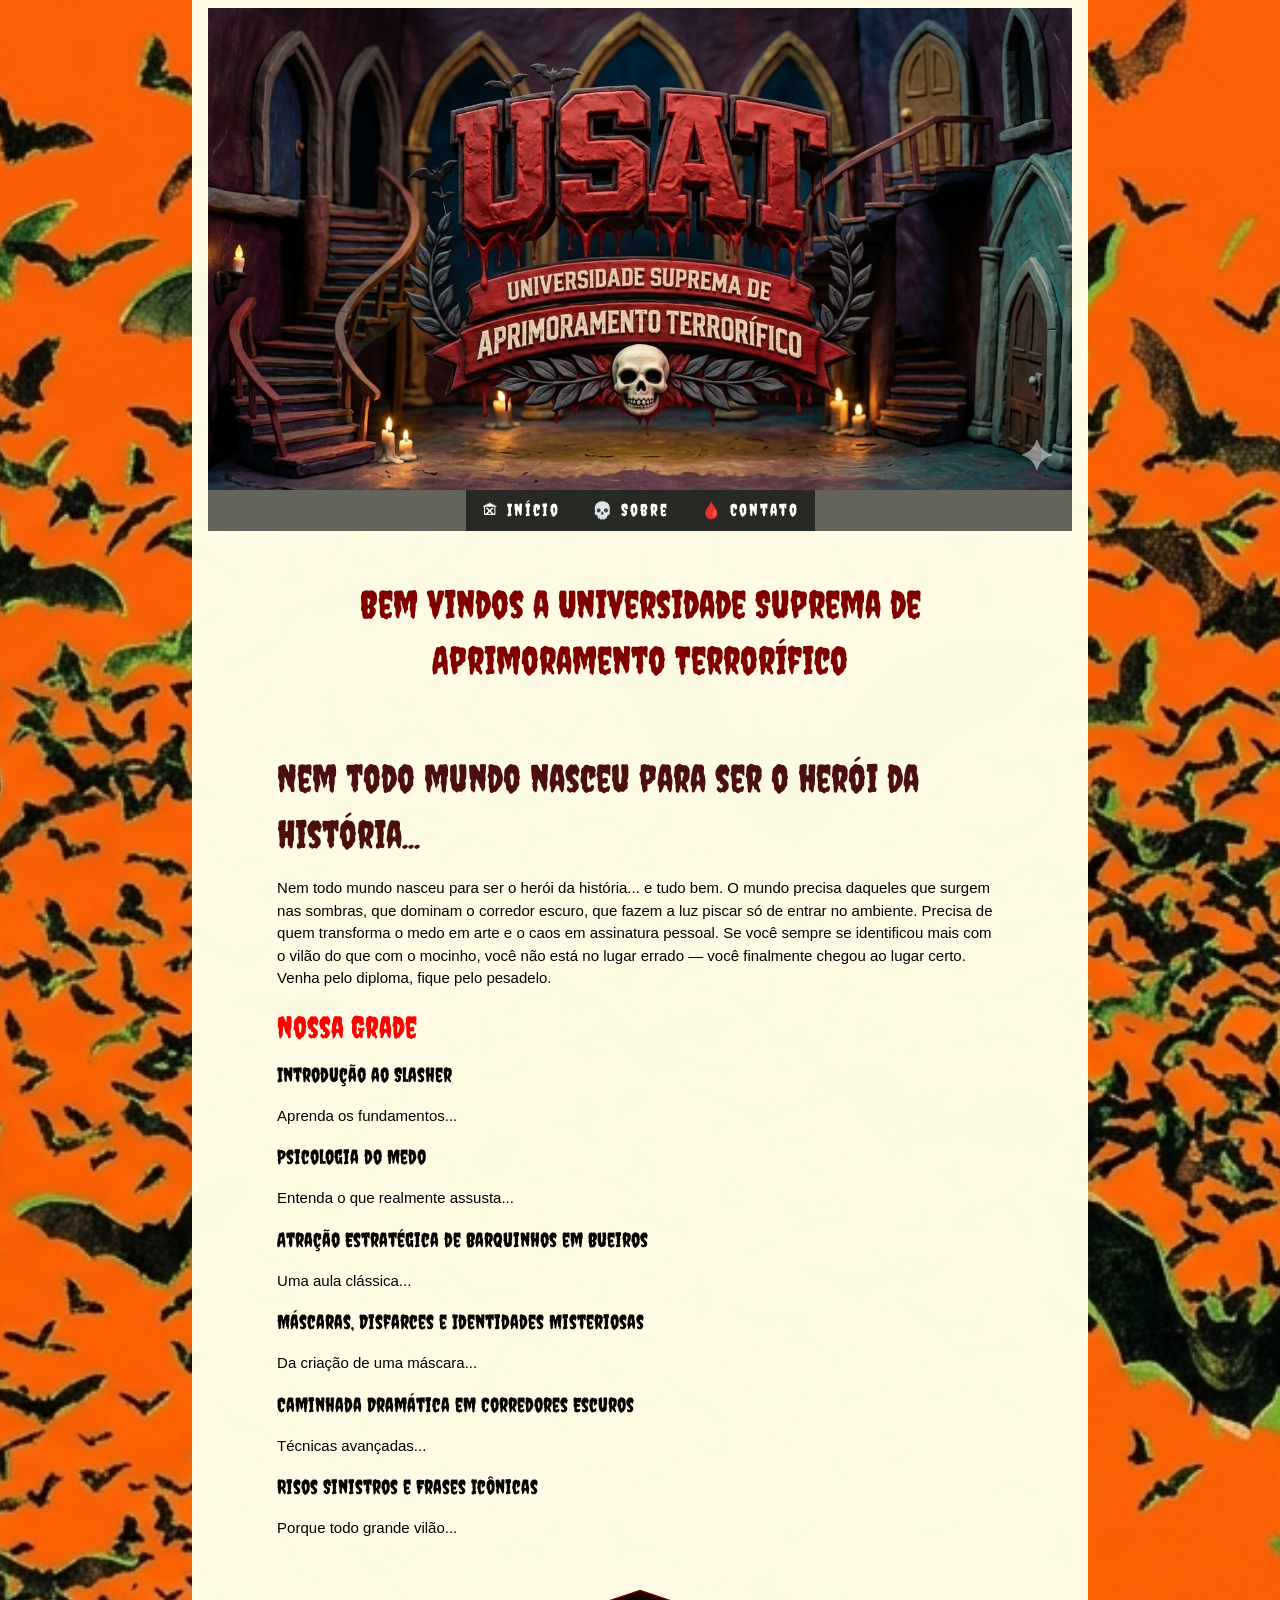
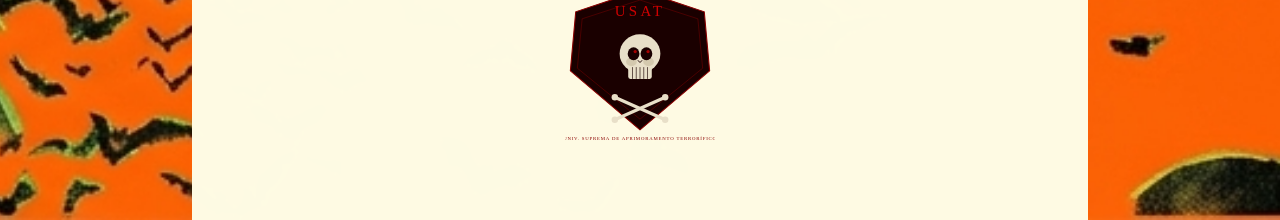
==== commit 90fb555b: "Update index.html" ====
--- a/index.html
+++ b/index.html
@@ -3,7 +3,7 @@
 <head>
 <meta charset="UTF-8">
 <meta name="viewport" content="width=device-width, initial-scale=1.0">
-<title>Document</title>
+<title>USAT</title>
 <link rel="stylesheet" href="https://www.w3schools.com/w3css/4/w3.css">
 <link href="https://fonts.googleapis.com/css2?family=Creepster&display=swap" rel="stylesheet">
 
@@ -20,14 +20,14 @@
 </head>
 
 <body>
-  <div class="w3-content w3-card " style="max-width:70%; background-color: rgba(254, 251, 228, 0.995);">
+  <div class="w3-content w3-padding" style="max-width: min(70%, 95vw); background-color: rgba(254, 251, 228, 0.995);">
 
     <header class="w3-display-container" style="width:100%;">
         <img src="b1789b69-5e54-4f45-bcd7-38c02c37fc82.jpg" alt="Header"  style="width:100%; height: auto; object-fit: cover; filter: grayscale(0%); transition: filter 0.3s;"
            onmouseover="this.style.filter='grayscale(100%)'"
            onmouseout="this.style.filter='grayscale(0%)'"></header>
 
-      <nav style="width: 100%; background-color: rgba(0,0,0,0.6);">
+      <nav style="width: 100%; background-color: rgba(0,0,0,0.6); display: flex; flex-wrap: wrap; justify-content: center;">
     <a href="index.html" class="w3-button w3-mobile" style="color: white; font-family: 'Creepster', cursive; font-size: 1.1rem; letter-spacing: 2px;">🏚 Início</a>
     <a href="sobre.html" class="w3-button w3-mobile" style="color: white; font-family: 'Creepster', cursive; font-size: 1.1rem; letter-spacing: 2px;">💀 Sobre</a>
     <a href="contato.html" class="w3-button w3-mobile" style="color: white; font-family: 'Creepster', cursive; font-size: 1.1rem; letter-spacing: 2px;">🩸 Contato</a>
@@ -35,36 +35,36 @@
   
 
 <div class="w3-container" style="padding: 4% 8% 6% 8%;">
-<h1 style="color: rgb(6, 6, 4); font-family: 'Creepster', cursive; text-align:center;">
+<h1 style="color: rgb(128, 0, 0); font-family: 'Creepster', cursive; text-align:center; font-size: clamp(1.4rem, 5vw, 2.5rem);">
   Bem vindos a Universidade Suprema de Aprimoramento Terrorífico
-</h1>
+</h1> <br>
 
-<h2 style="color: rgb(6, 6, 4); font-family: 'Creepster', cursive; margin-top: 4%;">
+<h2 style="color: rgb(75, 15, 15); font-family: 'Creepster', cursive; margin-top: 4%;font-size: clamp(1.4rem, 5vw, 2.5rem)"class="w3-mobile">
   Nem todo mundo nasceu para ser o herói da história...
 </h2>
-<p>Nem todo mundo nasceu para ser o herói da história... e tudo bem. O mundo precisa daqueles que surgem nas sombras, que dominam o corredor escuro, que fazem a luz piscar só de entrar no ambiente. Precisa de quem transforma o medo em arte e o caos em assinatura pessoal. Se você sempre se identificou mais com o vilão do que com o mocinho, você não está no lugar errado — você finalmente chegou ao lugar certo. Venha pelo diploma, fique pelo pesadelo.</p>
+<p class="w3-mobile">Nem todo mundo nasceu para ser o herói da história... e tudo bem. O mundo precisa daqueles que surgem nas sombras, que dominam o corredor escuro, que fazem a luz piscar só de entrar no ambiente. Precisa de quem transforma o medo em arte e o caos em assinatura pessoal. Se você sempre se identificou mais com o vilão do que com o mocinho, você não está no lugar errado — você finalmente chegou ao lugar certo. Venha pelo diploma, fique pelo pesadelo.</p>
 
-<h2 style="color: rgb(6, 6, 4); font-family: 'Creepster', cursive;">Nossa Grade</h2>
+<h2 style="color: rgb(255, 1, 1); font-family: 'Creepster', cursive;">Nossa Grade</h2>
 
 <h4 style="color: rgb(6, 6, 4); font-family: 'Creepster', cursive;">Introdução ao Slasher</h4>
-<p>Aprenda os fundamentos...</p>
+<p class="w3-mobile">Aprenda os fundamentos...</p>
 
 <h4 style="color: rgb(6, 6, 4); font-family: 'Creepster', cursive;">Psicologia do Medo</h4>
-<p>Entenda o que realmente assusta...</p>
+<p class="w3-mobile">Entenda o que realmente assusta...</p>
 
 <h4 style="color: rgb(6, 6, 4); font-family: 'Creepster', cursive;">Atração Estratégica de Barquinhos em Bueiros</h4>
-<p>Uma aula clássica...</p>
+<p class="w3-mobile">Uma aula clássica...</p>
 
 <h4 style="color: rgb(6, 6, 4); font-family: 'Creepster', cursive;">Máscaras, Disfarces e Identidades Misteriosas</h4>
-<p>Da criação de uma máscara...</p>
+<p class="w3-mobile">Da criação de uma máscara...</p>
 
 <h4 style="color: rgb(6, 6, 4); font-family: 'Creepster', cursive;">Caminhada Dramática em Corredores Escuros</h4>
-<p>Técnicas avançadas...</p>
+<p class="w3-mobile">Técnicas avançadas...</p>
 
 <h4 style="color: rgb(6, 6, 4); font-family: 'Creepster', cursive;">Risos Sinistros e Frases Icônicas</h4>
-<p>Porque todo grande vilão...</p>
+<p class="w3-mobile">Porque todo grande vilão...</p>
 <footer class="w3-container" style="padding: 2%; text-align: center;"> 
-  <img src="usat_logo_v2.svg" alt="Logo da USAT" style="width: 20%; margin-top: 16px;">
+  <img src="usat_logo_v2.svg" alt="Logo da USAT" style="width: clamp(80px, 25vw, 150px); margin-top: 16px;">
 </footer>
  
 </div>
@@ -73,4 +73,3 @@
 </div>
 </body>
 </html>
-</html>
